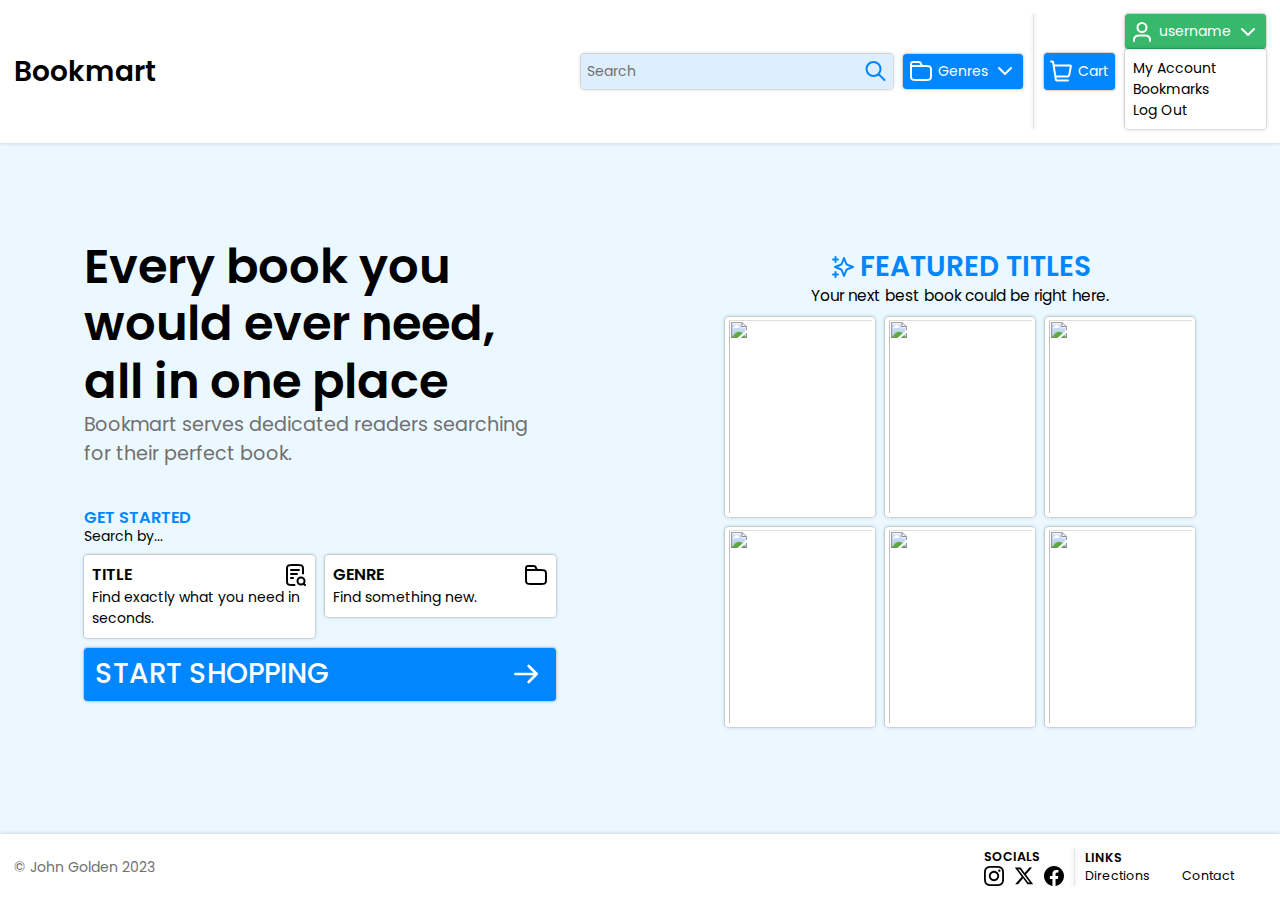
==== index.html @ e1595800 "draft account menu" ====
<!DOCTYPE html>
<html lang="en">

<head>
  <meta charset="UTF-8">
  <meta name="viewport" content="width=device-width, initial-scale=1.0">
  <title>Bookmart</title>

  <link rel="stylesheet" href="css/globals.css">
  <link rel="stylesheet" href="css/header.css">
  <link rel="stylesheet" href="css/card.css">
  <link rel="stylesheet" href="css/home.css">
  <link rel="stylesheet" href="css/footer.css">
</head>

<body>
  <div class="page__container">
    <header>
      <div class="header__title">
        <img
          class="header__title__logo"
          src=""
          alt=""
        />
        <h1>
          Bookmart
        </h1>
      </div>

      <nav class="header__links">
        <div class="box--secondary navbar__button">
          <input placeholder="Search"/>
          <img
            src="images/site/search-sm-blue.svg"
            alt=""
          />
        </div>

        <button class="box--primary navbar__button">
          <img
            src="images/site/folder-white.svg"
            alt=""
          />
          <p>
            Genres
          </p>
          <img
            src="images/site/chevron-down.svg"
            alt=""
          />
        </button>
        
        <div class="divider"></div>

        <button class="box--primary navbar__button">
          <img
            src="images/site/shopping-cart-02.svg"
            alt=""
          />
          <p>
            Cart
          </p>
        </button>
        
        <div class="account__menu">
          <button class="box--primary navbar__button account">
            <img
              src="images/site/user-01.svg"
              alt=""
            />
            <p>
              username
            </p>
            <img
              src="images/site/chevron-down.svg"
              alt=""
            />
          </button>

          <div class="account__menu__seat">
            <ul class="account__dropdown card">
              <li>
                <a href="">
                  My Account
                </a>
              </li>
              <li>
                <a href="">
                  Bookmarks
                </a>
              </li>
  
              <div class="divider divider--horizontal account__divider"></div>
  
              <li class="account__logout">
                <a href="">
                  Log Out
                </a>
              </li>
            </ul>
            </div>
        </div>
      </nav>
    </header>
    
    <main class="container">
      <div class="column__quickstart">
        <div class="quickstart__eyecatcher">
          <h1 class="eyecatcher__header">
            Every book you would ever need, all in one place
          </h1>
          <p class="eyecatcher__blurb">
            Bookmart serves dedicated readers searching for their perfect book.
          </p>
        </div>                

        <div class="quickstart__options">
          <div>
            <h3 class="quickstart__title">Get started</h3>
            <p class="quickstart__blurb">Search by...</p>
          </div>

          <div class="quickstart__categories">
            <div class="card">
              <div class="card__header">
                <h3 class="card__title">
                  Title
                </h3>
                <img
                  class="card__image"
                  src="images/site/file-search-02.svg"
                  alt=""
                />
              </div>

              <p class="card__blurb">
                Find exactly what you need in seconds.
              </p>
            </div>

            <div class="card">
              <div class="card__header">
                <h3 class="card__title">
                  Genre
                </h3>
                <img
                  class="card__image"
                  src="images/site/folder.svg"
                  alt=""
                />
              </div>

              <p class="card__blurb">
                Find something new.
              </p>
            </div>
          </div>

          <a href="">
            <div class="quickstart__cta box--primary">
              <h1 class="cta__blurb">
                Start Shopping
              </h1>
              <img
                class="cta__image"
                src="images/site/arrow-narrow-right-white.svg"
                alt=""
              />
            </div>
          </a>
        </div>
      </div>

      <div class="column__featured">
        <div>
          <div class="featured__header">
            <img
              class="featured__icon"
              src="images/site/star-06-blue.svg"
            />
            <h1 class="featured__title">
              Featured Titles
            </h1>
          </div>
          <p class="featured__blurb">
            Your next best book could be right here.
          </p>
        </div>
        
        <div class="featured__books">
          <a>
            <img
              class="featured__cover card"
              src="https://www0.alibris-static.com/c-programming-language/isbn/9780131103627_l.jpg"
              alt=""
            />
          </a>
          <a>
            <img
              class="featured__cover card"
              src="https://www4.alibris-static.com/java-programming/isbn/9780357673423_l.jpg"
              alt=""
            />
          </a>
          <a>
            <img
              class="featured__cover card"
              src="https://www0.alibris-static.com/c-programming-language/isbn/9780131103627_l.jpg"
              alt=""
            />
          </a>
          <a>
            <img
              class="featured__cover card"
              src="https://www4.alibris-static.com/java-programming/isbn/9780357673423_l.jpg"
              alt=""
            />
          </a>
          <a>
            <img
              class="featured__cover card"
              src="https://www0.alibris-static.com/c-programming-language/isbn/9780131103627_l.jpg"
              alt=""
            />
          </a>
          <a>
            <img
              class="featured__cover card"
              src="https://www4.alibris-static.com/java-programming/isbn/9780357673423_l.jpg"
              alt=""
            />
          </a>
        </div>
      </div>
    </main>
  
    <footer>
      <div class="footer__copyright">
        <p class="copyright__text">
          © John Golden 2023
        </p>
      </div>

      <div class="footer__links">
        <section>
          <h3 class="link__section__header">Socials</h3>
          <div class="link__section__socials">
            <img
              src="images/site/instagram.svg"
              alt=""
            />
            <img
              src="images/site/x.svg"
              alt=""
            />
            <img
              src="images/site/facebook.svg"
              alt=""
            />
          </div>
        </section>

        <div class="divider"></div>
        
        <section>
          <h3 class="link__section__header">Links</h3>
          <div class="link__section__list">
            <a href="">
              <p class="link__section__link">
                Directions
              </p>
            </a>
            <a href="">
              <p class="link__section__link">
                Contact
              </p>
            </a>
          </div>
        </section>
      </div>
    </footer>
  </div>
</body>

</html>
---- css/globals.css ----
@import url("https://fonts.googleapis.com/css2?family=Poppins:wght@400;500;600;700&display=swap");

:root {
    --background-color: 255, 255, 255;

    --text-color: black;
    --text-color-fade: #707070;

    --default-font-family: "Poppins", sans-serif;
    --default-outline: 1px inset rgba(0, 0, 0, 0.1);
    --default-border-radius: 0.25em;

    --default-box-shadow: 0 0 4px 0 rgba(0, 0, 0, 0.2);
    --default-box-shadow-heavy: 0 0 6px 0 rgba(0, 0, 0, 0.4);

    --primary-color: #0087ff;
    --primary-color-alt: white;

    --secondary-color: #ddefff;
    --secondary-color-alt: var(--primary-color);
}

body {
    margin: 0;

    background-color: #ecf8ff;
    color: var(--text-color);

    font-family: var(--default-font-family);
    font-size: 14px;
}

main {
    display: flex;
    /* fill any remaining space not taken by header/footer: */
    flex-grow: 1;
}

* {
    box-sizing: border-box;
}

h1,
h2,
h3,
p {
    margin: 0;
}

h1,
h2,
h3 {
    font-weight: 600;
}

ol,
ul {
    list-style: none;
    padding: 0;
    margin: 0;
}

img {
    display: block;
    max-width: 100%;
    height: auto;
}

a {
    text-decoration: none;
}

a,
a:visited {
  color: var(--color);
}

/* media queries?: */
.container {
    margin: 0 auto;
    max-width: 1536px;
}

.page__container {
    display: flex;
    flex-direction: column;

    min-height: 100vh;
}

.divider {
    width: 1px;
    height: 100%;

    background-color: rgba(0, 0, 0, 0.1);
    
    box-shadow: var(--default-box-shadow);
}

/* buttons & input: */
button,
input, 
input[type="submit"],
input[type="reset"] {
    all: unset;
}

button:hover {
    cursor: pointer;
}

input::placeholder {
    color: var(--text-color-fade);
}

.box--primary {
    padding: 0.4em;
    
    background-color: var(--primary-color);
    color: var(--primary-color-alt);
    
    outline: var(--default-outline);
    border-radius: var(--default-border-radius);
    
    box-shadow: var(--default-box-shadow);
    transition: box-shadow 0.2s;
}

.box--primary:hover {
    box-shadow: var(--default-box-shadow-heavy);
}

.box--secondary {
    padding: 0.4em;
    
    background-color: var(--secondary-color);
    color: var(--secondary-color-alt);
    
    outline: var(--default-outline);
    border-radius: var(--default-border-radius);
    
    box-shadow: var(--default-box-shadow);
    transition: box-shadow 0.2s;
}

.box--secondary:hover {
    box-shadow: var(--default-box-shadow-heavy);
}
---- css/header.css ----
header {
    display: flex;
    justify-content: space-between;

    padding: 1em;

    background-color: rgb(var(--background-color));
    box-shadow: var(--default-box-shadow);
}

.header__title {
    display: flex;
    align-items: center;
}

.header__title h1,
.header__title h2,
.header__title h3 {
    line-height: 1.2;
}

.header__links {
    display: flex;
    align-items: center;
    gap: 10px;
}

.navbar__button {
    display: flex;
    align-items: center;
    gap: 5px;
}

.account {
    background-color: #37b86b;
}
---- css/card.css ----
.card {
    padding: 0.6em;

    background-color: rgb(var(--background-color));

    outline: var(--default-outline);
    border-radius: var(--default-border-radius);
    
    box-shadow: var(--default-box-shadow);
    transition: box-shadow 0.2s;
}

.card h1,
.card h2,
.card h3 {
    line-height: 1.2;
}

.card__header {
    display: flex;
    justify-content: space-between;
    align-items: center;
}

.card__title {
    flex-grow: 1;
    text-transform: uppercase;
}

.card__image {
}

.card__blurb {
}

.card:hover {
    box-shadow: var(--default-box-shadow-heavy)
}
---- css/home.css ----
/* split container into two evenly sized containers: */
main > * {
    flex: 1;
    padding: 6em;
}

/* quickstart */
.column__quickstart {
    display: flex;
    flex-direction: column;

    gap: 40px;
}

.column__quickstart > div {
    flex: 1;
}

/* eyecatcher */
.quickstart__eyecatcher {
    display: flex;
    flex-direction: column;
    justify-content: end;
}

.eyecatcher__header {
    font-size: 3rem;
    line-height: 1.2;
}

.eyecatcher__blurb {
    color: var(--text-color-fade);
    font-size: 1.2rem;
}

/* options & CTA */
.quickstart__options {
    display: flex;
    flex-direction: column;

    gap: 10px;
}

.quickstart__categories {
    display: flex;
    gap: 10px;
}

.quickstart__categories > div {
    flex: 1;
    height: fit-content;
}

.quickstart__title {
    color: var(--primary-color);
    line-height: 1.2;
    text-transform: uppercase;
}

.quickstart__blurb {
    /* font-weight: 500; */
    line-height: 1.2;
}

.quickstart__cta {
    display: flex;
    align-items: center;
}

.cta__blurb {
    flex: 1;
    padding-left: 0.2em;

    font-weight: 500;
    text-transform: uppercase;
}

.cta__image {
    width: 2rem;

    transform: translateX(-25%);
    transition: transform 0.2s;
}

.quickstart__cta:hover .cta__image {
    transform: translateX(0);
}

/* featured */
.column__featured {
    display: flex;
    flex-direction: column;
    justify-content: center;
    gap: 10px;
}

.featured__header {
    display: flex;
    justify-content: center;
    align-items: center;
    gap: 5px;
}

.featured__title {
    color: var(--primary-color);
    line-height: 1.2;
    text-transform: uppercase;
}

.featured__blurb {
    font-size: 1.1em;
    text-align: center;
}

.featured__books {
    display: flex;
    justify-content: center;
    flex-wrap: wrap;
    gap: 10px;
}

.featured__cover {
    padding: 0.25em;

    width: 150px;
    height: 200px;

    border-radius: var(--default-border-radius);
}
---- css/footer.css ----
footer {
    display: flex;
    justify-content: space-between;

    padding: 1em;

    background-color: rgb(var(--background-color));
    box-shadow: var(--default-box-shadow);
}

.footer__copyright {
    display: flex;
    align-items: center;
}

.footer__copyright p {
    color: var(--text-color-fade);
}

.footer__title h1,
.footer__title h2,
.footer__title h3 {
    line-height: 1.2;
}

.footer__links {
    display: flex;
    align-items: center;
    gap: 10px;
}

.footer__links p,
.footer__links h1,
.footer__links h2,
.footer__links h3 {
    font-size: 0.9em;
}

.link__section__header {
    text-transform: uppercase;
}

.link__section__socials {
    display: flex;
    align-items: center;
    gap: 10px;
}

.link__section__list {
    display: flex;
    align-items: center;
}

.link__section__link {
    min-width: 4rem;
    padding-right: 2rem;
}
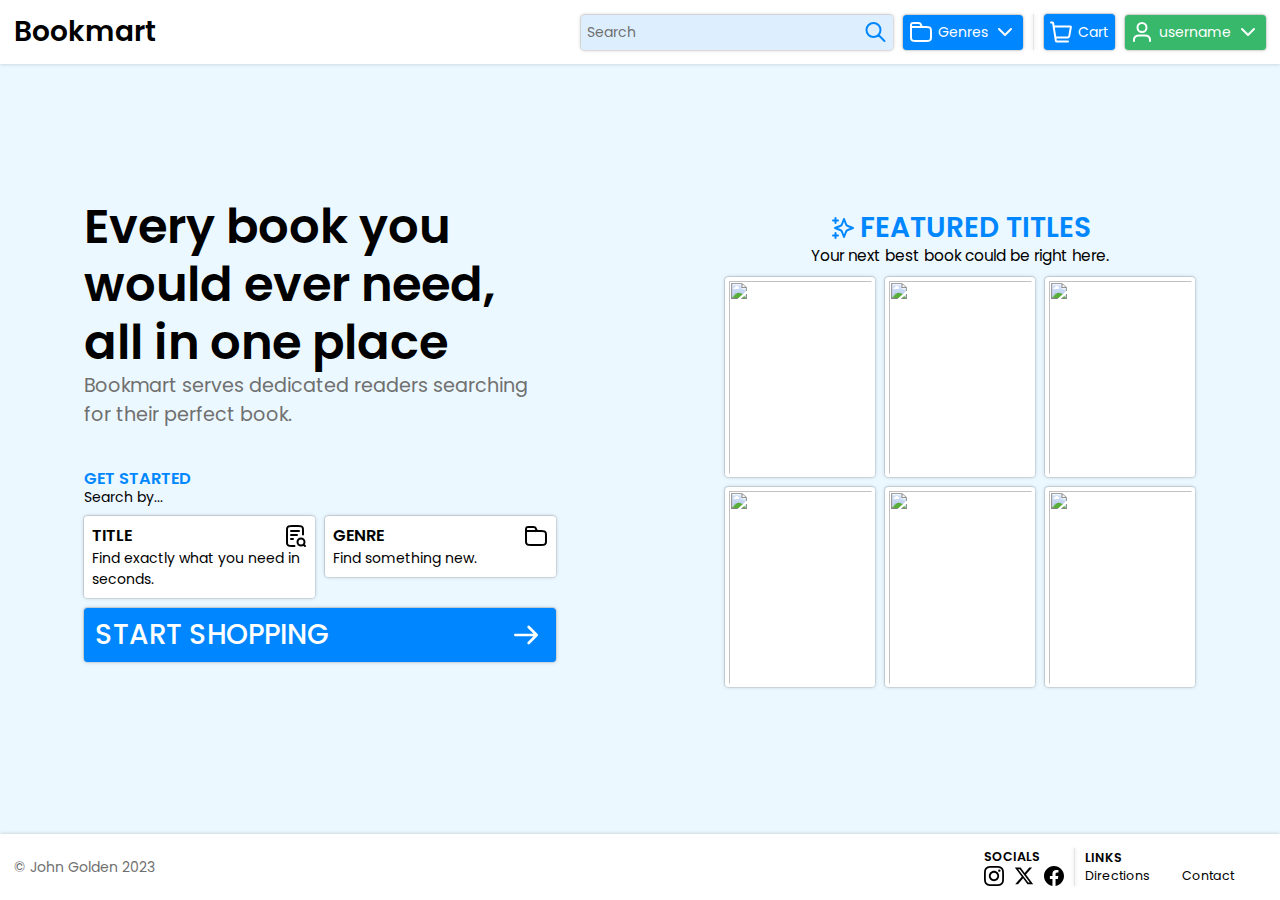
==== commit 0a285f78: "make dropdown styling generic" ====
--- a/index.html
+++ b/index.html
@@ -62,7 +62,7 @@
           </p>
         </button>
         
-        <div class="account__menu">
+        <div class="dropdown__seat">
           <button class="box--primary navbar__button account">
             <img
               src="images/site/user-01.svg"
@@ -77,8 +77,8 @@
             />
           </button>
 
-          <div class="account__menu__seat">
-            <ul class="account__dropdown card">
+          <div class="dropdown__menu">
+            <ul class="card">
               <li>
                 <a href="">
                   My Account
@@ -98,7 +98,7 @@
                 </a>
               </li>
             </ul>
-            </div>
+          </div>
         </div>
       </nav>
     </header>
--- a/css/globals.css
+++ b/css/globals.css
@@ -18,6 +18,8 @@
 
     --secondary-color: #ddefff;
     --secondary-color-alt: var(--primary-color);
+
+    --danger-color: #ff4848;
 }
 
 body {
@@ -97,6 +99,11 @@
     box-shadow: var(--default-box-shadow);
 }
 
+.divider.divider--horizontal {
+    width: 100%;
+    height: 1px;
+}
+
 /* buttons & input: */
 button,
 input, 
--- a/css/header.css
+++ b/css/header.css
@@ -31,6 +31,38 @@
     gap: 5px;
 }
 
+/* generic dropdown */
+.dropdown__seat {
+    position: relative;
+}
+
+.dropdown__menu {
+    position: absolute;
+    top: calc(100%);
+
+    width: 100%;
+
+    opacity: 0;
+    transform: translateY(-0.5em);
+}
+
+.dropdown__seat:hover .dropdown__menu {
+    opacity: 1;
+    transform: translateY(0);
+
+    transition-property: opacity, transform;
+    transition-duration: 200ms;
+}
+
+/* account menu */
 .account {
     background-color: #37b86b;
 }
+
+.account__divider {
+    margin: 0.5em 0;
+}
+
+.account__logout {
+    color: var(--danger-color);
+}
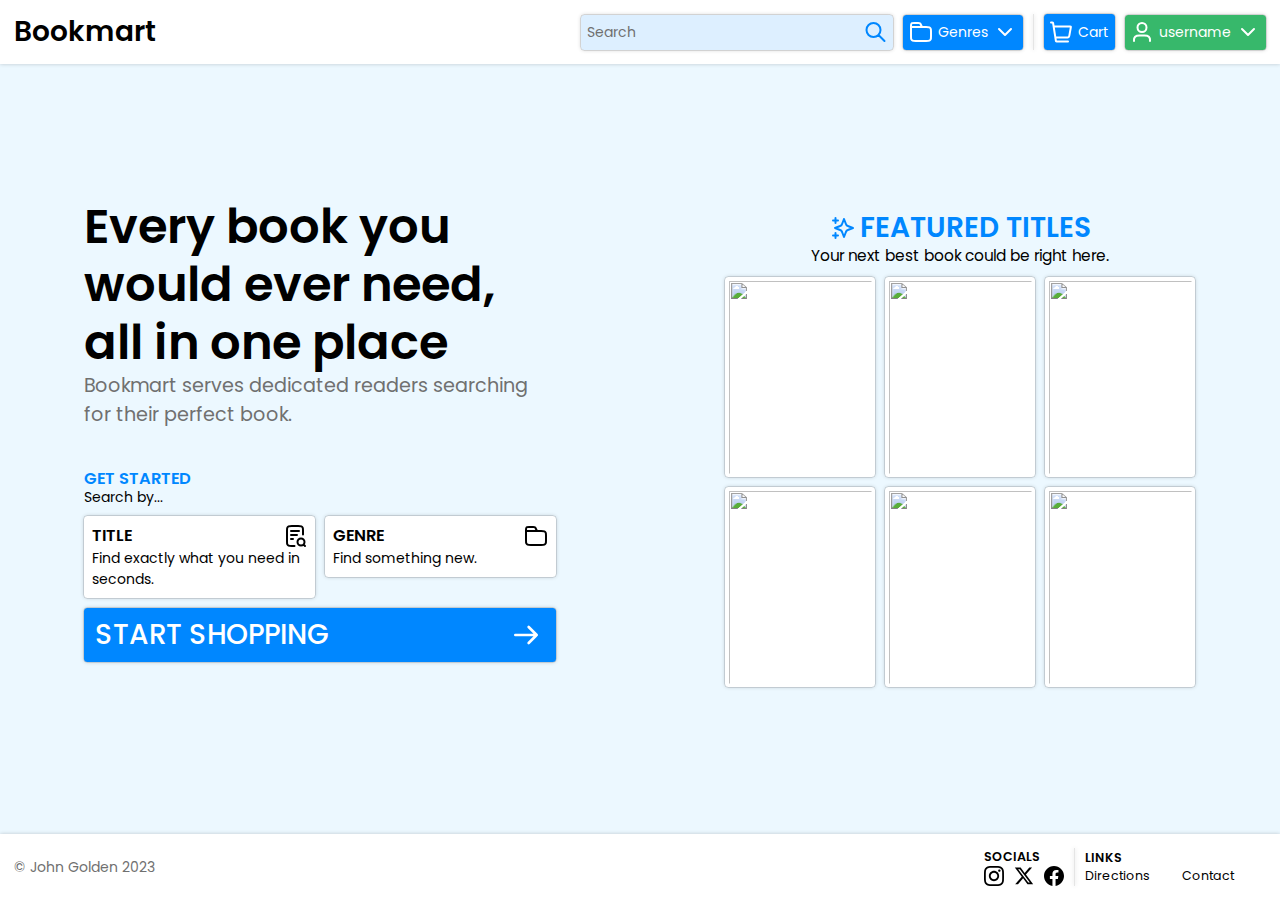
==== commit 69af8325: "add sample books to featured section" ====
--- a/index.html
+++ b/index.html
@@ -36,19 +36,125 @@
           />
         </div>
 
-        <button class="box--primary navbar__button">
-          <img
-            src="images/site/folder-white.svg"
-            alt=""
-          />
-          <p>
-            Genres
-          </p>
-          <img
-            src="images/site/chevron-down.svg"
-            alt=""
-          />
-        </button>
+        <div class="dropdown__seat">
+          <button class="box--primary navbar__button">
+            <img
+              src="images/site/folder-white.svg"
+              alt=""
+            />
+            <p>
+              Genres
+            </p>
+            <img
+              src="images/site/chevron-down.svg"
+              alt=""
+            />
+          </button>
+
+          <div class="dropdown__menu category__dropdown">
+            <ul class="card">
+              <li class="category__dropdown__header">
+                <p class="category__dropdown__header__title">Programming</p>
+                <div class="category__dropdown__header__line"></div>
+                <img
+                  class="category__dropdown__header__icon"
+                  src="images/site/genres/code-snippet-02.svg"
+                  alt=""
+                />
+              </li>
+              
+              <li class="category__dropdown__item">
+                <a href="/category.html">
+                  <p>Coding</p>
+                </a>
+              </li>
+              <li class="category__dropdown__item">
+                <a href="/category.html">
+                  <p>Databases</p>
+                </a>
+              </li>
+              <li class="category__dropdown__item">
+                <a href="/category.html">
+                  <p>Game Design</p>
+                </a>
+              </li>
+
+              <li class="category__dropdown__header">
+                <p class="category__dropdown__header__title">Career</p>
+                <div class="category__dropdown__header__line"></div>
+                <img
+                  class="category__dropdown__header__icon"
+                  src="images/site/genres/briefcase-01.svg"
+                  alt=""
+                />
+              </li>
+              
+              <li class="category__dropdown__item">
+                <a href="/category.html">
+                  <p>Interviews</p>
+                </a>
+              </li>
+              <li class="category__dropdown__item">
+                <a href="/category.html">
+                  <p>Professional Development</p>
+                </a>
+              </li>
+
+              <li class="category__dropdown__header">
+                <p class="category__dropdown__header__title">Education</p>
+                <div class="category__dropdown__header__line"></div>
+                <img
+                  class="category__dropdown__header__icon"
+                  src="images/site/genres/beaker-02.svg"
+                  alt=""
+                />
+              </li>
+              
+              <li class="category__dropdown__item">
+                <a href="/category.html">
+                  <p>Mathematics</p>
+                </a>
+              </li>
+              <li class="category__dropdown__item">
+                <a href="/category.html">
+                  <p>Physics</p>
+                </a>
+              </li>
+              <li class="category__dropdown__item">
+                <a href="/category.html">
+                  <p>History</p>
+                </a>
+              </li>
+              <li class="category__dropdown__item">
+                <a href="/category.html">
+                  <p>Art</p>
+                </a>
+              </li>
+
+              <li class="category__dropdown__header">
+                <p class="category__dropdown__header__title">Entertainment</p>
+                <div class="category__dropdown__header__line"></div>
+                <img
+                  class="category__dropdown__header__icon"
+                  src="images/site/genres/gaming-pad-02.svg"
+                  alt=""
+                />
+              </li>
+              
+              <li class="category__dropdown__item">
+                <a href="/category.html">
+                  <p>Classics</p>
+                </a>
+              </li>
+              <li class="category__dropdown__item">
+                <a href="/category.html">
+                  <p>Comics</p>
+                </a>
+              </li>
+              
+            </ul>
+          </div>
+        </div>
         
         <div class="divider"></div>
 
@@ -81,12 +187,12 @@
             <ul class="card">
               <li>
                 <a href="">
-                  My Account
+                  <p>My Account</p>
                 </a>
               </li>
               <li>
                 <a href="">
-                  Bookmarks
+                  <p>Bookmarks</p>
                 </a>
               </li>
   
@@ -94,7 +200,7 @@
   
               <li class="account__logout">
                 <a href="">
-                  Log Out
+                  <p>Log Out</p>
                 </a>
               </li>
             </ul>
@@ -156,7 +262,7 @@
             </div>
           </div>
 
-          <a href="">
+          <a href="/category.html">
             <div class="quickstart__cta box--primary">
               <h1 class="cta__blurb">
                 Start Shopping
@@ -198,6 +304,27 @@
           <a>
             <img
               class="featured__cover card"
+              src="https://www3.alibris-static.com/algorithms-to-live-by-the-computer-science-of-human-decisions/isbn/9781250118363_l.jpg"
+              alt=""
+            />
+          </a>
+          <a>
+            <img
+              class="featured__cover card"
+              src="https://www2.alibris-static.com/the-go-programming-language/isbn/9780134190440_l.jpg"
+              alt=""
+            />
+          </a>
+          <a>
+            <img
+              class="featured__cover card"
+              src="https://www2.alibris-static.com/c-programming-a-modern-approach/isbn/9780393979503_l.jpg"
+              alt=""
+            />
+          </a>
+          <a>
+            <img
+              class="featured__cover card"
               src="https://www4.alibris-static.com/java-programming/isbn/9780357673423_l.jpg"
               alt=""
             />
@@ -205,28 +332,7 @@
           <a>
             <img
               class="featured__cover card"
-              src="https://www0.alibris-static.com/c-programming-language/isbn/9780131103627_l.jpg"
-              alt=""
-            />
-          </a>
-          <a>
-            <img
-              class="featured__cover card"
-              src="https://www4.alibris-static.com/java-programming/isbn/9780357673423_l.jpg"
-              alt=""
-            />
-          </a>
-          <a>
-            <img
-              class="featured__cover card"
-              src="https://www0.alibris-static.com/c-programming-language/isbn/9780131103627_l.jpg"
-              alt=""
-            />
-          </a>
-          <a>
-            <img
-              class="featured__cover card"
-              src="https://www4.alibris-static.com/java-programming/isbn/9780357673423_l.jpg"
+              src="https://www4.alibris-static.com/the-unix-programming-environment/isbn/9780139376818_l.jpg"
               alt=""
             />
           </a>
--- a/css/globals.css
+++ b/css/globals.css
@@ -7,7 +7,7 @@
     --text-color-fade: #707070;
 
     --default-font-family: "Poppins", sans-serif;
-    --default-outline: 1px inset rgba(0, 0, 0, 0.1);
+    --default-outline: 1px solid rgba(0, 0, 0, 0.1);
     --default-border-radius: 0.25em;
 
     --default-box-shadow: 0 0 4px 0 rgba(0, 0, 0, 0.2);
--- a/css/header.css
+++ b/css/header.css
@@ -43,15 +43,53 @@
     width: 100%;
 
     opacity: 0;
-    transform: translateY(-0.5em);
+    transform: translateY(calc(-50% - 0.5em)) scaleY(0);
+
+    transition-property: opacity, transform;
+    transition-duration: 200ms;
 }
 
 .dropdown__seat:hover .dropdown__menu {
     opacity: 1;
-    transform: translateY(0);
+    transform: translateY(0) scaleY(100%);
+}
 
-    transition-property: opacity, transform;
-    transition-duration: 200ms;
+/* category menu */
+.category__dropdown {
+    width: 240px;
+    /* assuming position: absolute */
+    left: -50%;
+}
+
+.category__dropdown__header {
+    display: flex;
+    align-items: center;
+    gap: 5px;
+
+    font-weight: 600;
+}
+
+.category__dropdown__header__title {
+    text-transform: uppercase;
+}
+
+.category__dropdown__header__line {
+    background-color: black;
+    height: 2px;
+    width: 100%;
+}
+
+.category__dropdown__header__icon {
+    width: 20px;
+}
+
+.category__dropdown__item {
+    margin-left: 1em;
+    transition: transform 200ms;
+}
+
+.category__dropdown__item:hover {
+    transform: translateX(0.4em);
 }
 
 /* account menu */
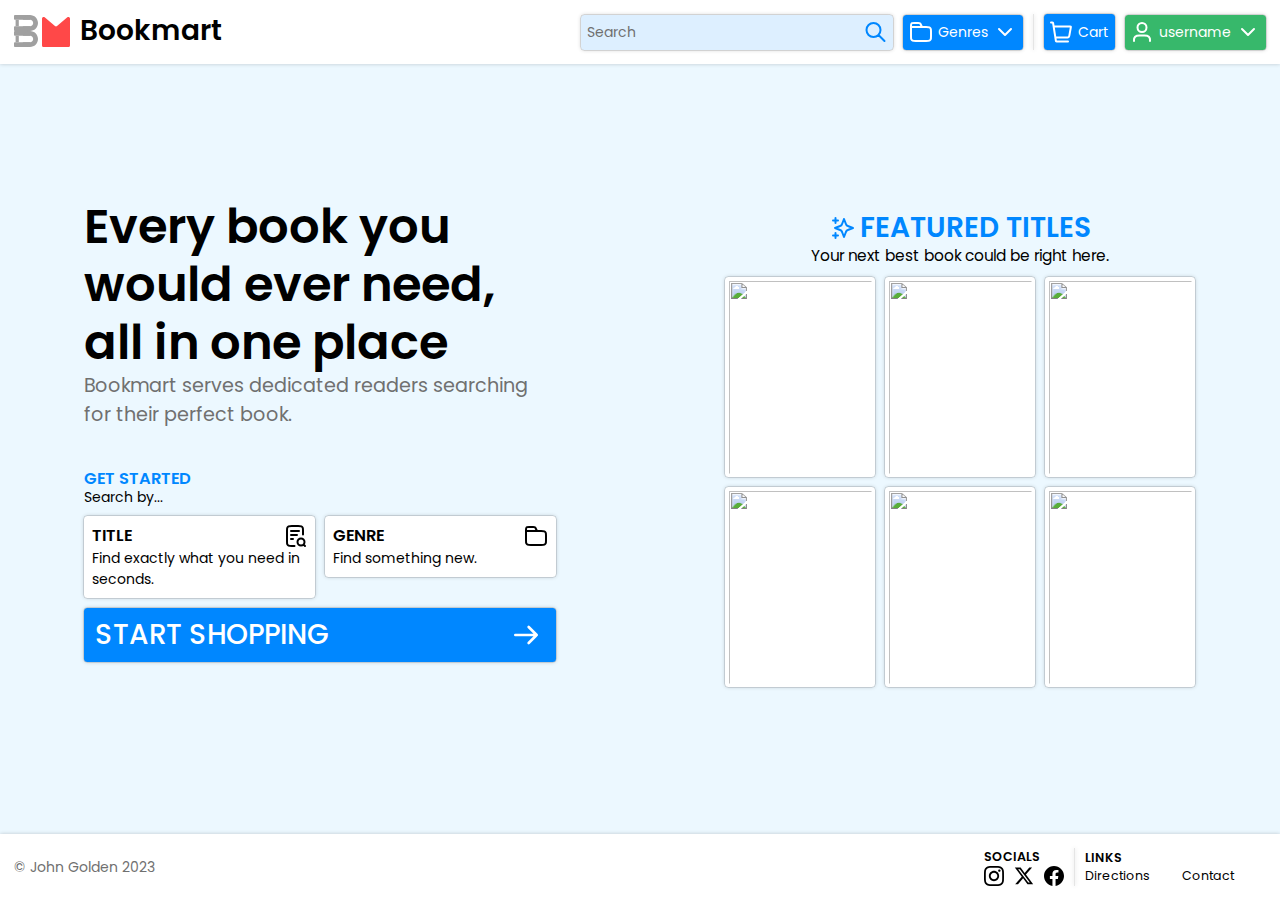
==== commit 147a618d: "add logo to header" ====
--- a/index.html
+++ b/index.html
@@ -16,16 +16,18 @@
 <body>
   <div class="page__container">
     <header>
-      <div class="header__title">
-        <img
-          class="header__title__logo"
-          src=""
-          alt=""
-        />
-        <h1>
-          Bookmart
-        </h1>
-      </div>
+      <a href="/">
+        <div class="header__title">
+          <img
+            class="header__title__logo"
+            src="/images/site/logo.svg"
+            alt=""
+          />
+          <h1>
+            Bookmart
+          </h1>
+        </div>
+      </a>
 
       <nav class="header__links">
         <div class="box--secondary navbar__button">
--- a/css/header.css
+++ b/css/header.css
@@ -11,12 +11,17 @@
 .header__title {
     display: flex;
     align-items: center;
+    gap: 10px;
 }
 
 .header__title h1,
 .header__title h2,
 .header__title h3 {
     line-height: 1.2;
+}
+
+.header__title__logo {
+    width: 4em;
 }
 
 .header__links {
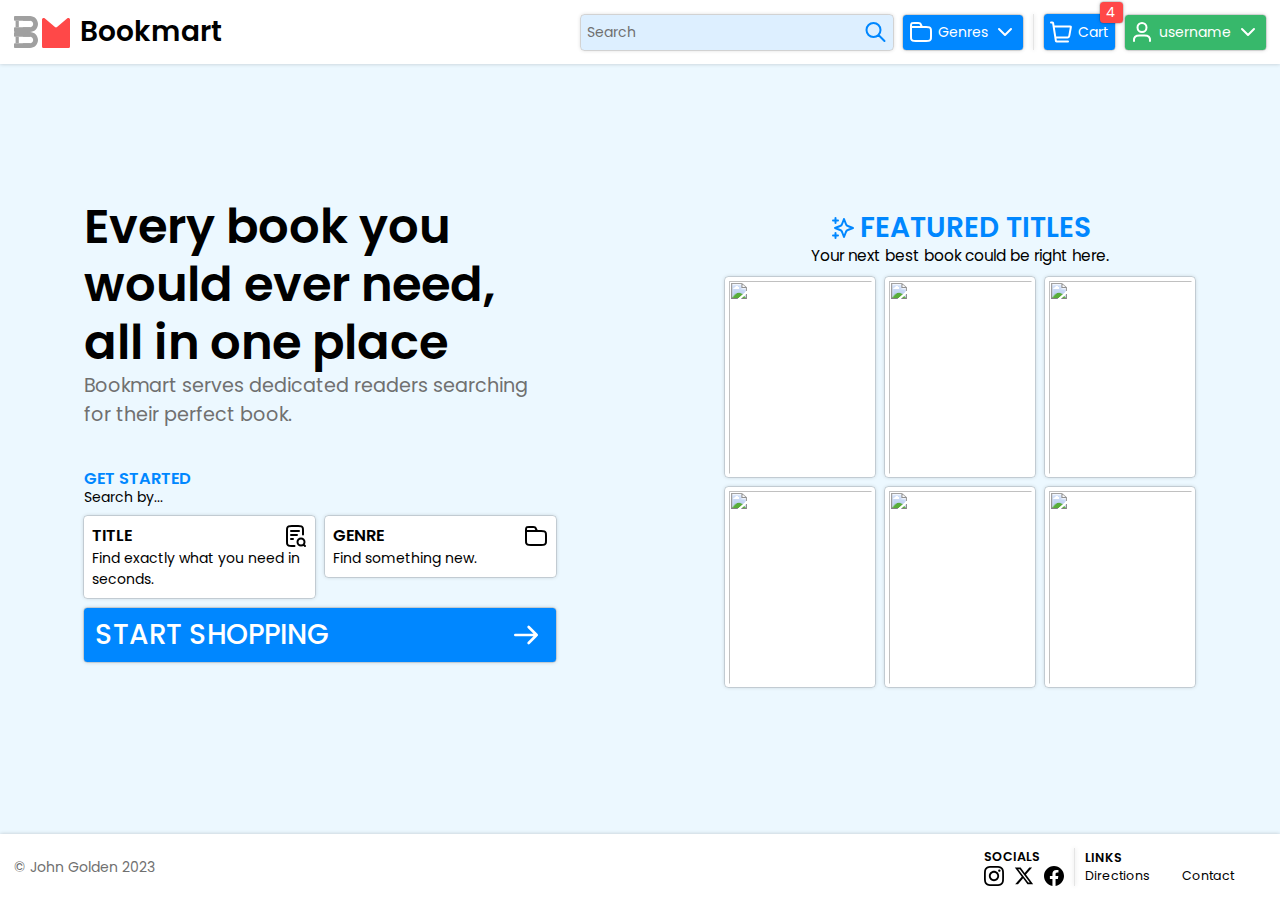
==== commit ebf9178a: "fix anchor tag content, add cart badge" ====
--- a/index.html
+++ b/index.html
@@ -160,13 +160,16 @@
         
         <div class="divider"></div>
 
-        <button class="box--primary navbar__button">
+        <button class="box--primary navbar__button shopping__cart">
           <img
             src="images/site/shopping-cart-02.svg"
             alt=""
           />
           <p>
             Cart
+          </p>
+          <p class="shopping__cart__count">
+            4
           </p>
         </button>
         
--- a/css/header.css
+++ b/css/header.css
@@ -12,12 +12,14 @@
     display: flex;
     align-items: center;
     gap: 10px;
+    
+    height: 100%;
 }
 
 .header__title h1,
 .header__title h2,
 .header__title h3 {
-    line-height: 1.2;
+    line-height: 1;
 }
 
 .header__title__logo {
@@ -97,6 +99,24 @@
     transform: translateX(0.4em);
 }
 
+/* shopping cart */
+.shopping__cart {
+    position: relative;
+}
+
+.shopping__cart__count {
+    position: absolute;
+    top: -0.75rem;
+    right: -0.5rem;
+    
+    padding: 0rem 0.4rem;
+    
+    background-color: var(--danger-color);
+    box-shadow: var(--default-box-shadow);
+    border-radius: var(--default-border-radius);
+    outline: var(--default-outline);
+}
+
 /* account menu */
 .account {
     background-color: #37b86b;
